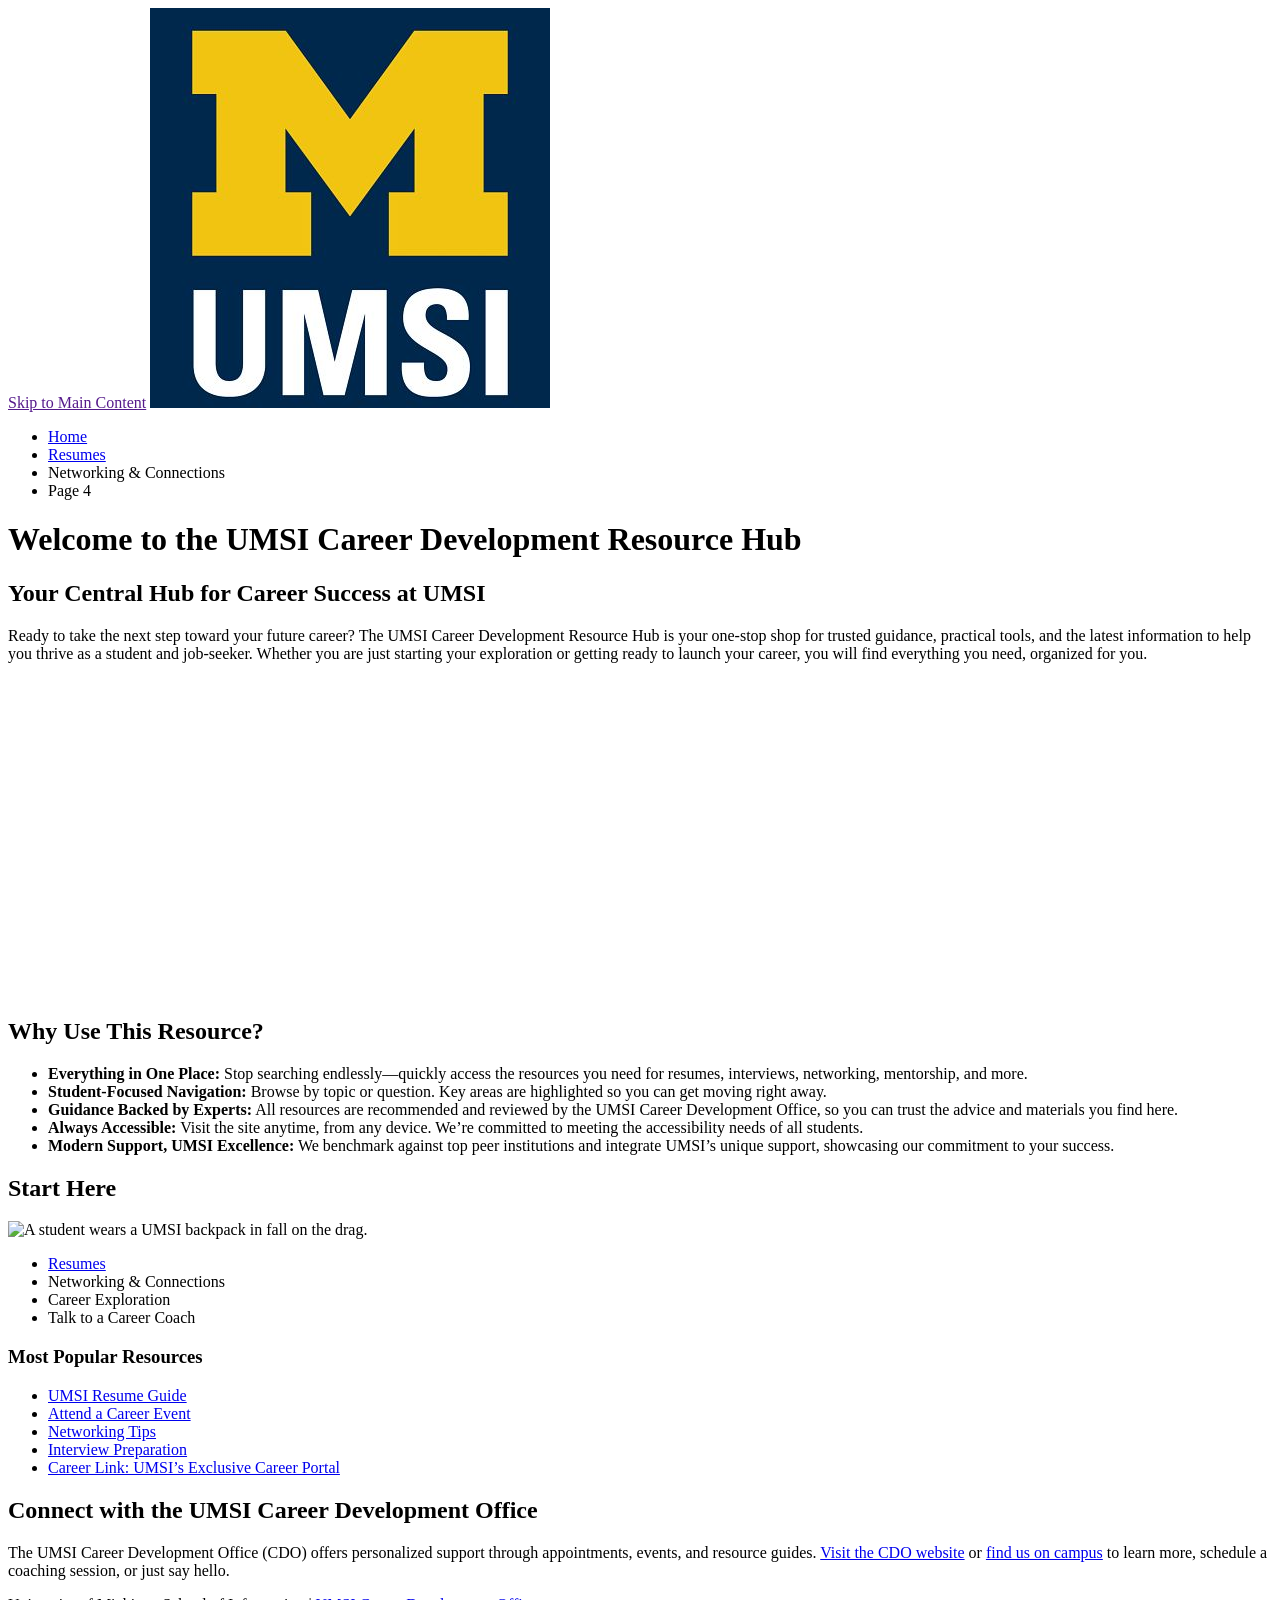
==== index.html @ 1b3669f7 "Starter files." ====
<!DOCTYPE html>
<html lang="en">
<head>
    <meta charset="UTF-8">
    <meta name="viewport" content="width=device-width, initial-scale=1.0">
    <title>MSI Career Development Resource Hub</title>
</head>
<body>

    <header>
  <a href = "">Skip to Main Content</a>
        <img src="images/UMSI_signature_vertical_informal_solidblue.jpg" alt="UMSI Logo">
        <nav>
            <ul>
                <li><a href = "index.html">Home</a></li>
                <li><a href = "resume.html">Resumes</a></li>
                <li><a>Networking & Connections</a></li>
                <li><a>Page 4</a></li>
            </ul>
        </nav>
    <h1>Welcome to the UMSI Career Development Resource Hub</h1>

    </header>
    <main>
    <section>
      <h2>Your Central Hub for Career Success at UMSI</h2>
      <p>
        Ready to take the next step toward your future career? The UMSI Career Development Resource Hub is your one-stop shop for trusted guidance, practical tools, and the latest information to help you thrive as a student and job-seeker. Whether you are just starting your exploration or getting ready to launch your career, you will find everything you need, organized for you.
      </p>
      <iframe width="560" height="315" src="https://www.youtube.com/embed/GSjGeDYJ5Nk?si=qhxJPRTIT___x8hG" title="YouTube video player" frameborder="0" allow="accelerometer; autoplay; clipboard-write; encrypted-media; gyroscope; picture-in-picture; web-share" referrerpolicy="strict-origin-when-cross-origin" allowfullscreen></iframe>
    </section>

    <section>
      <h2>Why Use This Resource?</h2>


      <ul>
        <li><strong>Everything in One Place:</strong> Stop searching endlessly—quickly access the resources you need for resumes, interviews, networking, mentorship, and more.</li>
        <li><strong>Student-Focused Navigation:</strong> Browse by topic or question. Key areas are highlighted so you can get moving right away.</li>
        <li><strong>Guidance Backed by Experts:</strong> All resources are recommended and reviewed by the UMSI Career Development Office, so you can trust the advice and materials you find here.</li>
        <li><strong>Always Accessible:</strong> Visit the site anytime, from any device. We’re committed to meeting the accessibility needs of all students.</li>
        <li><strong>Modern Support, UMSI Excellence:</strong> We benchmark against top peer institutions and integrate UMSI’s unique support, showcasing our commitment to your success.</li>
      </ul>
    </section>
        <section>
      <h2>Start Here</h2>
      <div>
        <img src="images/UMSI_CampusFall_UMSIBackpack_02.jpg" alt="A student wears a UMSI backpack in fall on the drag.">
        <ul>
            <li><a href="resume.html">Resumes</a></li>
            <li><a>Networking & Connections</a></li>
            <li><a>Career Exploration</a></li>
            <li><a>Talk to a Career Coach</a></li>
        </ul>
       

      </div>
      <div>
        <h3>Most Popular Resources</h3>
        <ul>
          <li><a href="https://docs.google.com/document/d/1_1GfDJyVGIgE82MZjVhuWT_aB_2Hcj1NN62FUCXoR_o/edit?tab=t.0" target="_blank">UMSI Resume Guide</a></li>
          <li><a href="https://umich.instructure.com/courses/137916/pages/attend-an-event" target="_blank">Attend a Career Event</a></li>
          <li><a href="https://docs.google.com/document/d/18HMt79BU8ovGf9z7_P7No5tuwUS6qHNW5u0sgrepLtE/edit?tab=t.0" target="_blank">Networking Tips</a></li>
          <li><a href="https://docs.google.com/presentation/d/15n-XqsFEntdbkZz89K-ohf7Or1NnCt5CQNDG-6fh2a0/edit?usp=sharing"target="_blank">Interview Preparation</a></li>
          <li><a href="https://si-umich.12twenty.com/Login" target="_blank">Career Link: UMSI’s Exclusive Career Portal</a></li>
        </ul>
      </div>
    </section>
    <section>
      <h2>Connect with the UMSI Career Development Office</h2>
      <p>
        The UMSI Career Development Office (CDO) offers personalized support through appointments, events, and resource guides. <a href="https://umich.instructure.com/courses/137916" target="_blank">Visit the CDO website</a> or <a href="https://www.si.umich.edu/about-umsi/getting-umsi" target="_blank">find us on campus</a> to learn more, schedule a coaching session, or just say hello.
      </p>
    </section>
       
        <!-- Content taken & modified from UMGPT with the prompt, "Write me a webpage of intro content to help meet the following requirements - this is for the home page": and then pasted in the client objectives & project requirements"
        UMGPT. (2025). UMGPT ( GPT-4.1 August 25th version) [Large language model]. -->
    </main>
    <footer>
        <p>University of Michigan School of Information | <a href="https://umich.instructure.com/courses/137916">UMSI Career Development Office </a></p>
        </footer>
</body>
</html>
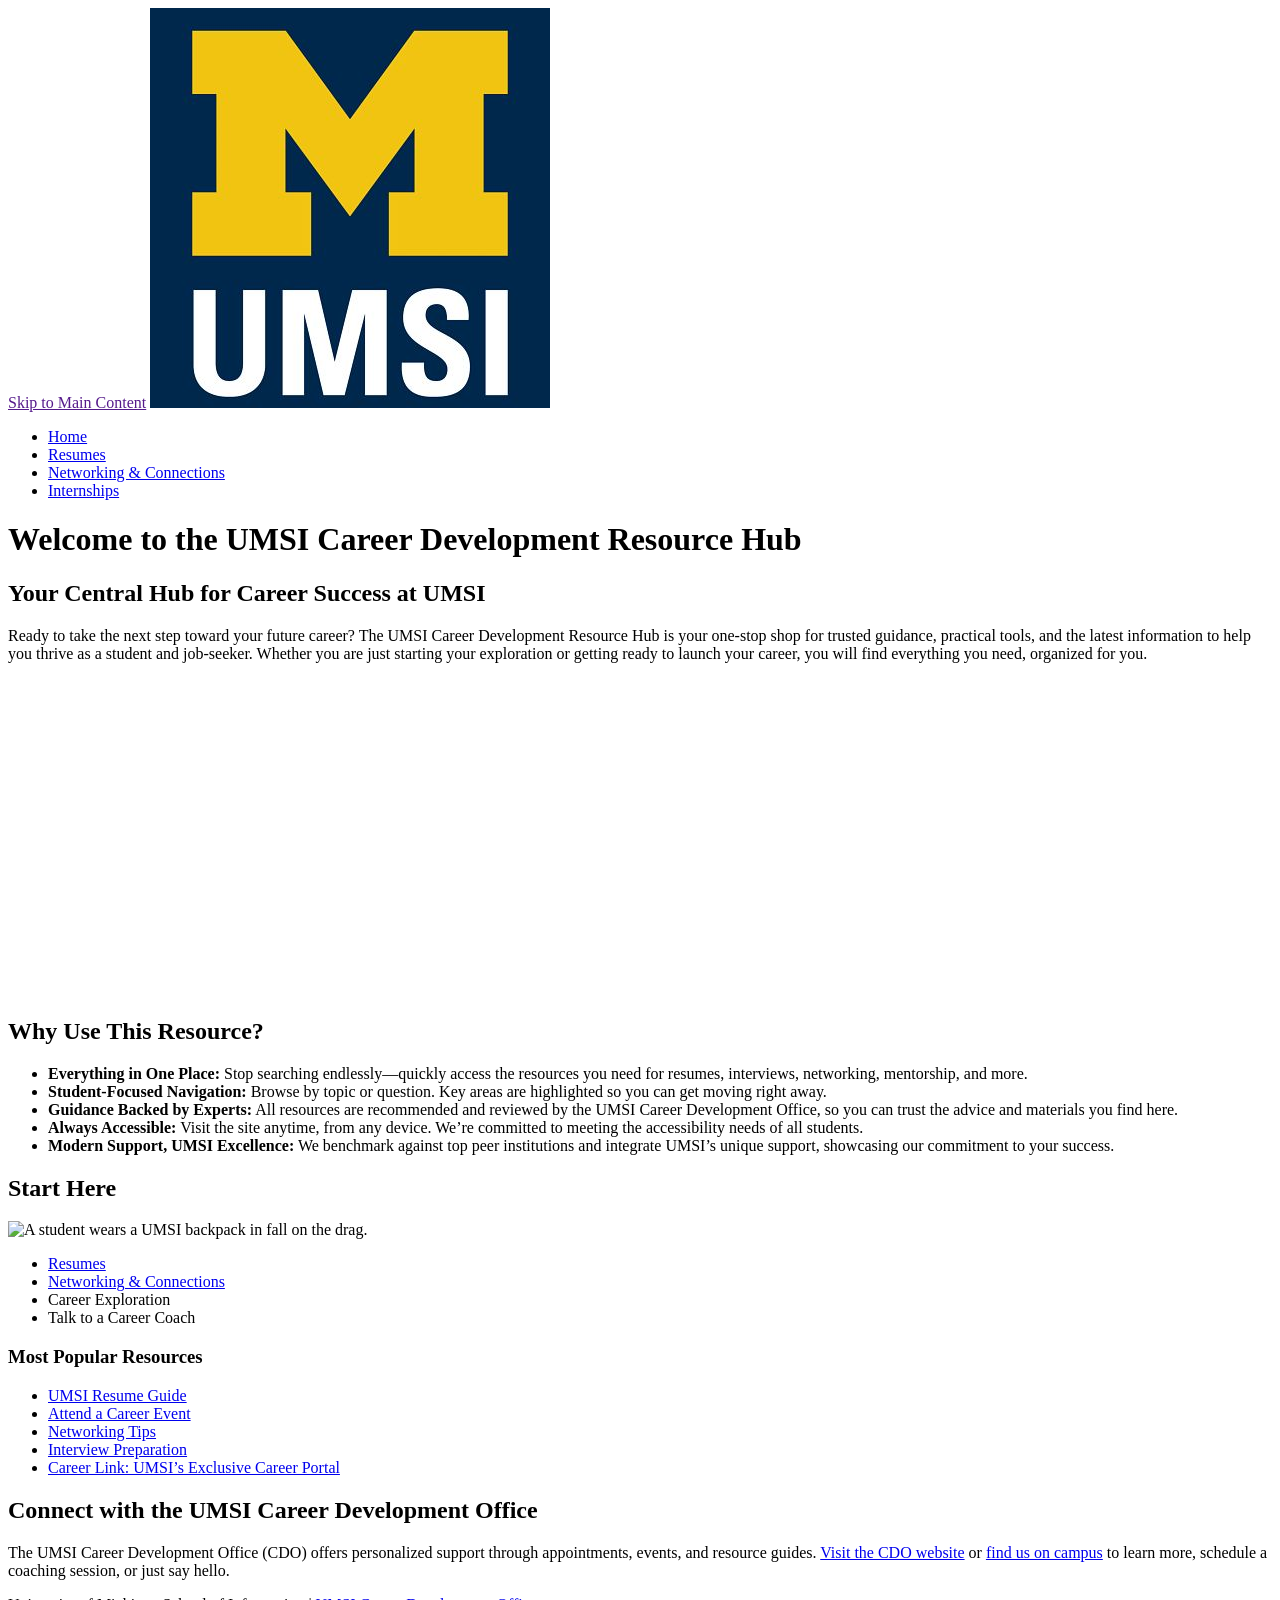
==== commit 003f10a0: "Discussion 2 changes." ====
--- a/index.html
+++ b/index.html
@@ -14,8 +14,8 @@
             <ul>
                 <li><a href = "index.html">Home</a></li>
                 <li><a href = "resume.html">Resumes</a></li>
-                <li><a>Networking & Connections</a></li>
-                <li><a>Page 4</a></li>
+                <li><a href = "networking-connections.html">Networking & Connections</a></li>
+                <li><a href = "internships.html">Internships</a></li>
             </ul>
         </nav>
     <h1>Welcome to the UMSI Career Development Resource Hub</h1>
@@ -48,7 +48,7 @@
         <img src="images/UMSI_CampusFall_UMSIBackpack_02.jpg" alt="A student wears a UMSI backpack in fall on the drag.">
         <ul>
             <li><a href="resume.html">Resumes</a></li>
-            <li><a>Networking & Connections</a></li>
+            <li><a href="networking-connections.html">Networking & Connections</a></li>
             <li><a>Career Exploration</a></li>
             <li><a>Talk to a Career Coach</a></li>
         </ul>
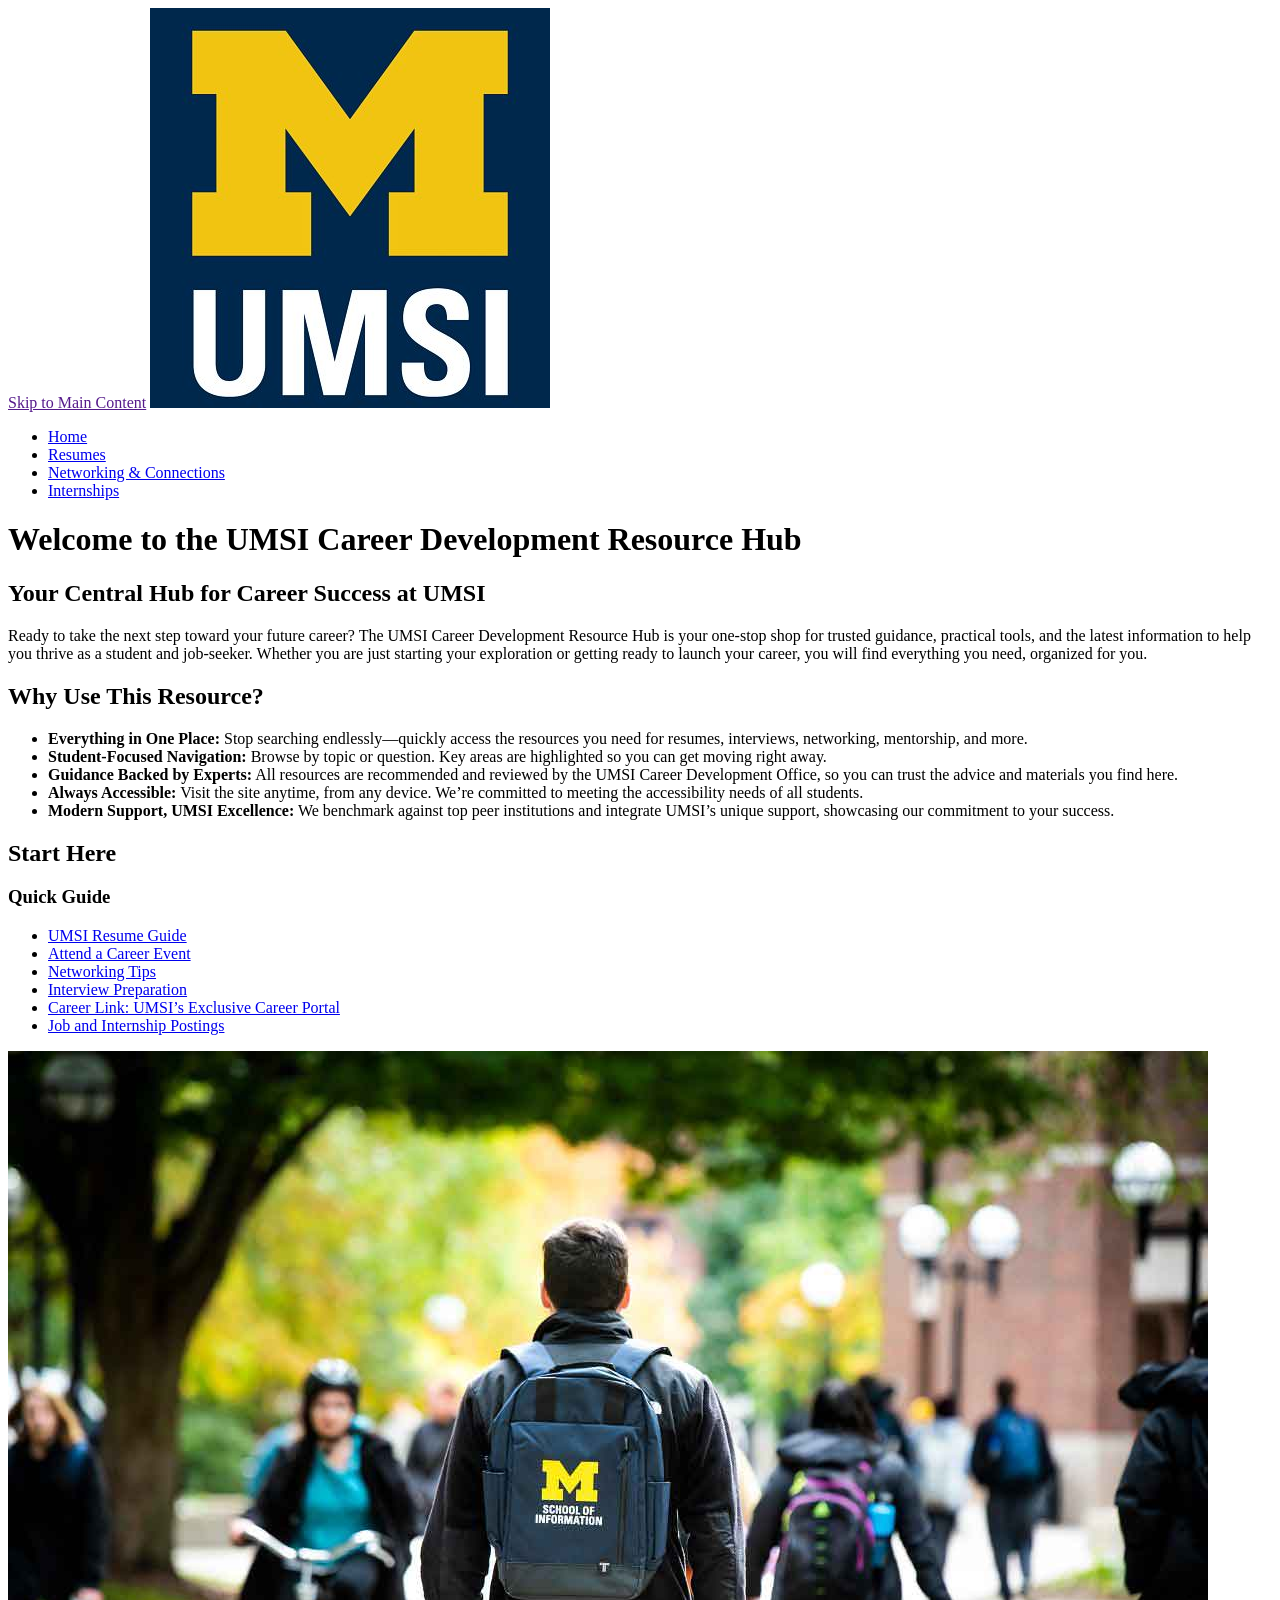
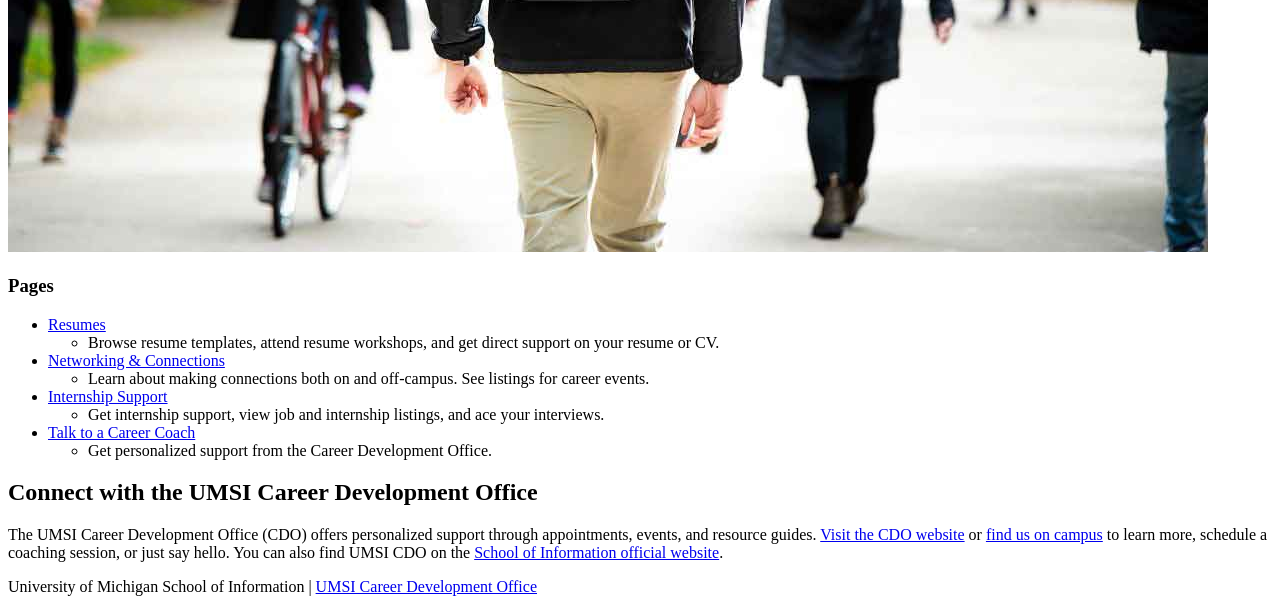
==== commit 34b02aab: "Add files via upload" ====
--- a/index.html
+++ b/index.html
@@ -8,7 +8,7 @@
 <body>
 
     <header>
-  <a href = "">Skip to Main Content</a>
+    <a href = "">Skip to Main Content</a>
         <img src="images/UMSI_signature_vertical_informal_solidblue.jpg" alt="UMSI Logo">
         <nav>
             <ul>
@@ -18,66 +18,91 @@
                 <li><a href = "internships.html">Internships</a></li>
             </ul>
         </nav>
-    <h1>Welcome to the UMSI Career Development Resource Hub</h1>
+      <h1>Welcome to the UMSI Career Development Resource Hub</h1>
+    </header>
+    
+    <main>
+      <section>
+        <h2>Your Central Hub for Career Success at UMSI</h2>
+        <p>
+          Ready to take the next step toward your future career? The UMSI Career Development Resource Hub is your one-stop shop for trusted guidance, practical tools, and the latest information to help you thrive as a student and job-seeker. Whether you are just starting your exploration or getting ready to launch your career, you will find everything you need, organized for you.
+        </p>
+      </section>
 
-    </header>
-    <main>
-    <section>
-      <h2>Your Central Hub for Career Success at UMSI</h2>
-      <p>
-        Ready to take the next step toward your future career? The UMSI Career Development Resource Hub is your one-stop shop for trusted guidance, practical tools, and the latest information to help you thrive as a student and job-seeker. Whether you are just starting your exploration or getting ready to launch your career, you will find everything you need, organized for you.
-      </p>
-      <iframe width="560" height="315" src="https://www.youtube.com/embed/GSjGeDYJ5Nk?si=qhxJPRTIT___x8hG" title="YouTube video player" frameborder="0" allow="accelerometer; autoplay; clipboard-write; encrypted-media; gyroscope; picture-in-picture; web-share" referrerpolicy="strict-origin-when-cross-origin" allowfullscreen></iframe>
+      <section>
+        <h2>Why Use This Resource?</h2>
+
+        <ul>
+          <li><strong>Everything in One Place:</strong> Stop searching endlessly—quickly access the resources you need for resumes, interviews, networking, mentorship, and more.</li>
+          <li><strong>Student-Focused Navigation:</strong> Browse by topic or question. Key areas are highlighted so you can get moving right away.</li>
+          <li><strong>Guidance Backed by Experts:</strong> All resources are recommended and reviewed by the UMSI Career Development Office, so you can trust the advice and materials you find here.</li>
+          <li><strong>Always Accessible:</strong> Visit the site anytime, from any device. We’re committed to meeting the accessibility needs of all students.</li>
+          <li><strong>Modern Support, UMSI Excellence:</strong> We benchmark against top peer institutions and integrate UMSI’s unique support, showcasing our commitment to your success.</li>
+        </ul>
+      </section>
+    
+      <section>
+        <h2>Start Here</h2>
+
+        <div>
+          <h3>Quick Guide</h3>
+          <ul>
+            <li><a href="https://docs.google.com/document/d/1_1GfDJyVGIgE82MZjVhuWT_aB_2Hcj1NN62FUCXoR_o/edit?tab=t.0" target="_blank">UMSI Resume Guide</a></li>
+            <li><a href="https://umich.instructure.com/courses/137916/pages/attend-an-event" target="_blank">Attend a Career Event</a></li>
+            <li><a href="https://docs.google.com/document/d/18HMt79BU8ovGf9z7_P7No5tuwUS6qHNW5u0sgrepLtE/edit?tab=t.0" target="_blank">Networking Tips</a></li>
+            <li><a href="https://docs.google.com/presentation/d/15n-XqsFEntdbkZz89K-ohf7Or1NnCt5CQNDG-6fh2a0/edit?usp=sharing" target="_blank">Interview Preparation</a></li>
+            <li><a href="https://si-umich.12twenty.com/Login" target="_blank">Career Link: UMSI’s Exclusive Career Portal</a></li>
+            <li><a href="https://umich.instructure.com/courses/137916/pages/searching-for-job-and-slash-or-internship-postings" target="_blank">Job and Internship Postings</a></li>
+          </ul>
+        </div>
+
+      <div>
+        <img src="images/UMSI_CampusFall_UMSIBackpack_02.jpg" alt="A student wears a UMSI backpack in fall on the diag.">
+        
+        <h3>Pages</h3>
+        <ul>
+            <li><a href="resume.html">Resumes</a>
+              <ul>
+                <li>Browse resume templates, attend resume workshops, and get direct support on your resume or CV.</li>
+              </ul>
+            </li> 
+        
+            <li><a href="networking-connections.html">Networking & Connections</a>
+              <ul>
+                <li>Learn about making connections both on and off-campus. See listings for career events.</li>
+              </ul>
+            </li>
+              
+            <li><a href="internships.html">Internship Support</a>
+              <ul>
+                <li>Get internship support, view job and internship listings, and ace your interviews.</li>
+              </ul>
+            </li>
+
+            <li><a href="https://umich.instructure.com/courses/137916/pages/talk-to-a-career-coach" target="_blank">Talk to a Career Coach</a>
+              <ul>
+                <li>Get personalized support from the Career Development Office.</li>
+              </ul>
+            </li>
+
+        </ul>
+      </div>
     </section>
 
     <section>
-      <h2>Why Use This Resource?</h2>
-
-
-      <ul>
-        <li><strong>Everything in One Place:</strong> Stop searching endlessly—quickly access the resources you need for resumes, interviews, networking, mentorship, and more.</li>
-        <li><strong>Student-Focused Navigation:</strong> Browse by topic or question. Key areas are highlighted so you can get moving right away.</li>
-        <li><strong>Guidance Backed by Experts:</strong> All resources are recommended and reviewed by the UMSI Career Development Office, so you can trust the advice and materials you find here.</li>
-        <li><strong>Always Accessible:</strong> Visit the site anytime, from any device. We’re committed to meeting the accessibility needs of all students.</li>
-        <li><strong>Modern Support, UMSI Excellence:</strong> We benchmark against top peer institutions and integrate UMSI’s unique support, showcasing our commitment to your success.</li>
-      </ul>
-    </section>
-        <section>
-      <h2>Start Here</h2>
-      <div>
-        <img src="images/UMSI_CampusFall_UMSIBackpack_02.jpg" alt="A student wears a UMSI backpack in fall on the drag.">
-        <ul>
-            <li><a href="resume.html">Resumes</a></li>
-            <li><a href="networking-connections.html">Networking & Connections</a></li>
-            <li><a>Career Exploration</a></li>
-            <li><a>Talk to a Career Coach</a></li>
-        </ul>
-       
-
-      </div>
-      <div>
-        <h3>Most Popular Resources</h3>
-        <ul>
-          <li><a href="https://docs.google.com/document/d/1_1GfDJyVGIgE82MZjVhuWT_aB_2Hcj1NN62FUCXoR_o/edit?tab=t.0" target="_blank">UMSI Resume Guide</a></li>
-          <li><a href="https://umich.instructure.com/courses/137916/pages/attend-an-event" target="_blank">Attend a Career Event</a></li>
-          <li><a href="https://docs.google.com/document/d/18HMt79BU8ovGf9z7_P7No5tuwUS6qHNW5u0sgrepLtE/edit?tab=t.0" target="_blank">Networking Tips</a></li>
-          <li><a href="https://docs.google.com/presentation/d/15n-XqsFEntdbkZz89K-ohf7Or1NnCt5CQNDG-6fh2a0/edit?usp=sharing"target="_blank">Interview Preparation</a></li>
-          <li><a href="https://si-umich.12twenty.com/Login" target="_blank">Career Link: UMSI’s Exclusive Career Portal</a></li>
-        </ul>
-      </div>
-    </section>
-    <section>
       <h2>Connect with the UMSI Career Development Office</h2>
-      <p>
-        The UMSI Career Development Office (CDO) offers personalized support through appointments, events, and resource guides. <a href="https://umich.instructure.com/courses/137916" target="_blank">Visit the CDO website</a> or <a href="https://www.si.umich.edu/about-umsi/getting-umsi" target="_blank">find us on campus</a> to learn more, schedule a coaching session, or just say hello.
-      </p>
+        <p>
+          The UMSI Career Development Office (CDO) offers personalized support through appointments, events, and resource guides. <a href="https://umich.instructure.com/courses/137916" target="_blank">Visit the CDO website</a> or <a href="https://www.si.umich.edu/about-umsi/getting-umsi" target="_blank">find us on campus</a> to learn more, schedule a coaching session, or just say hello.
+          You can also find UMSI CDO on the <a href="https://www.si.umich.edu/student-experience/career-development" target="_blank">School of Information official website</a>.
+        </p>
     </section>
        
-        <!-- Content taken & modified from UMGPT with the prompt, "Write me a webpage of intro content to help meet the following requirements - this is for the home page": and then pasted in the client objectives & project requirements"
-        UMGPT. (2025). UMGPT ( GPT-4.1 August 25th version) [Large language model]. -->
+    <!-- Content taken & modified from UMGPT with the prompt, "Write me a webpage of intro content to help meet the following requirements - this is for the home page": and then pasted in the client objectives & project requirements"
+    UMGPT. (2025). UMGPT ( GPT-4.1 August 25th version) [Large language model]. -->
     </main>
+
     <footer>
-        <p>University of Michigan School of Information | <a href="https://umich.instructure.com/courses/137916">UMSI Career Development Office </a></p>
-        </footer>
+        <p>University of Michigan School of Information | <a href="https://umich.instructure.com/courses/137916" target="_blank">UMSI Career Development Office </a></p>
+    </footer>
 </body>
 </html>
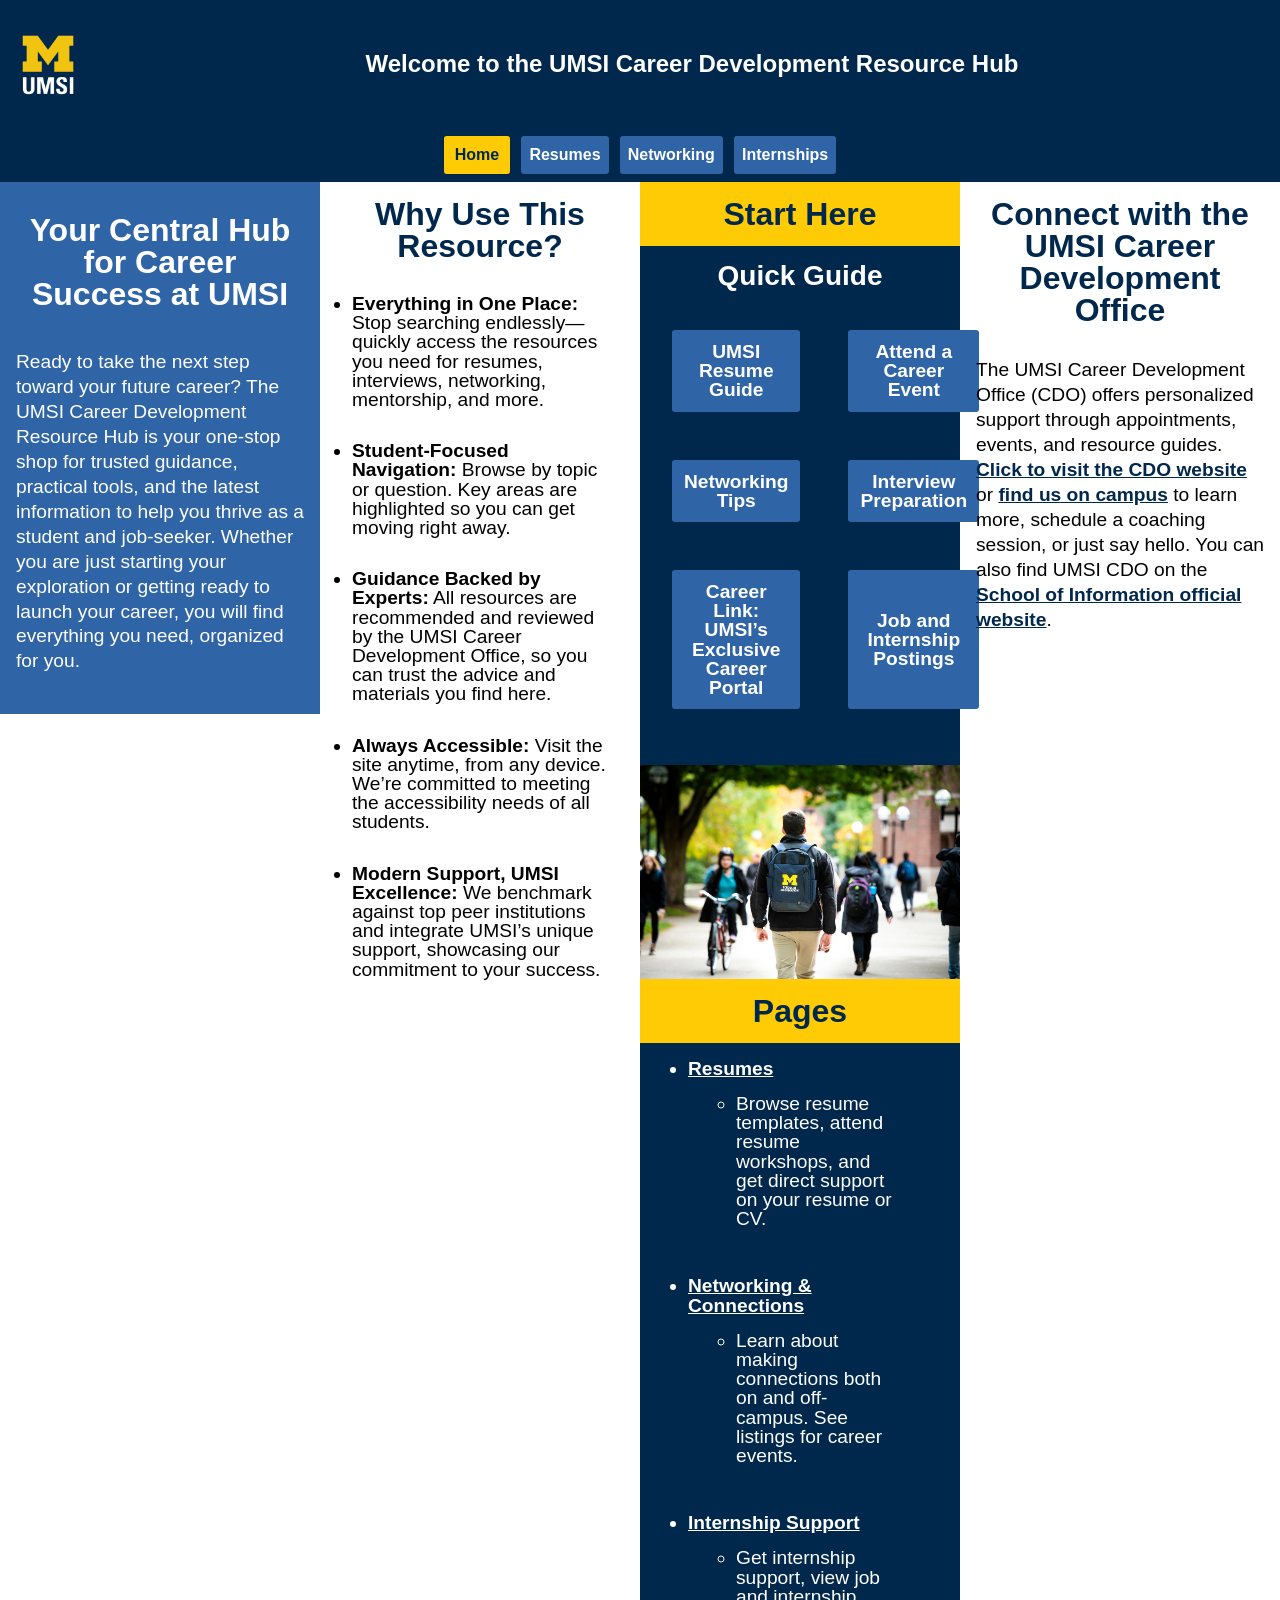
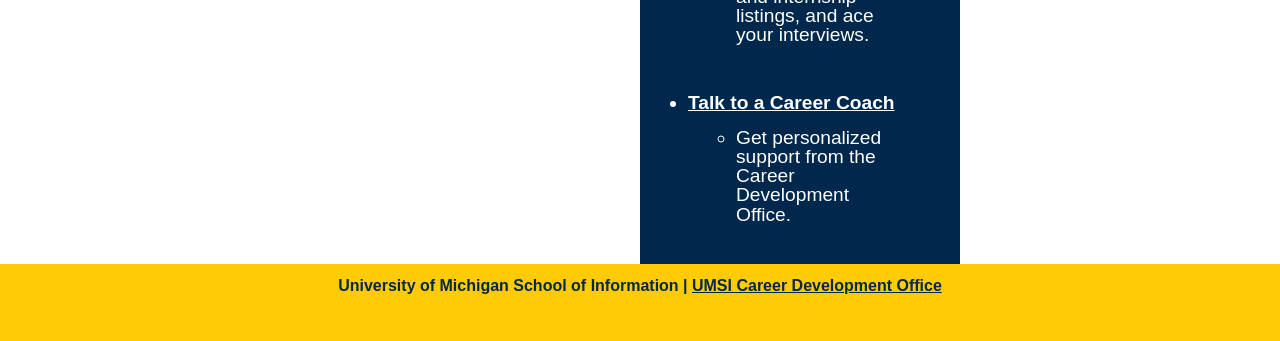
==== commit 1a434aa6: "Add files via upload" ====
--- a/index.html
+++ b/index.html
@@ -4,33 +4,44 @@
     <meta charset="UTF-8">
     <meta name="viewport" content="width=device-width, initial-scale=1.0">
     <title>MSI Career Development Resource Hub</title>
+
+    <link rel="stylesheet" href="css/html5reset.css" />
+    <link rel="stylesheet" href="css/style.css" />
+
 </head>
 <body>
+    <div class="welcome">
+      <img src="images/UMSI_signature_vertical_informal_solidblue.jpg" alt="UMSI Logo">
+      <h1>Welcome to the UMSI Career Development Resource Hub</h1>
+    </div>
 
     <header>
-    <a href = "">Skip to Main Content</a>
-        <img src="images/UMSI_signature_vertical_informal_solidblue.jpg" alt="UMSI Logo">
+      
+      <a href="" class="skip">Skip to Main Content</a>
         <nav>
             <ul>
-                <li><a href = "index.html">Home</a></li>
-                <li><a href = "resume.html">Resumes</a></li>
-                <li><a href = "networking-connections.html">Networking & Connections</a></li>
-                <li><a href = "internships.html">Internships</a></li>
+                <li><a class="active" href="index.html">Home</a></li>
+                <li><a href="resume.html">Resumes</a></li>
+                <li><a href="networking-connections.html">Networking</a></li>
+                <li><a href="internships.html">Internships</a></li>
             </ul>
         </nav>
-      <h1>Welcome to the UMSI Career Development Resource Hub</h1>
     </header>
     
     <main>
       <section>
-        <h2>Your Central Hub for Career Success at UMSI</h2>
-        <p>
-          Ready to take the next step toward your future career? The UMSI Career Development Resource Hub is your one-stop shop for trusted guidance, practical tools, and the latest information to help you thrive as a student and job-seeker. Whether you are just starting your exploration or getting ready to launch your career, you will find everything you need, organized for you.
-        </p>
+        <div class="description">
+          <h2 class="description">Your Central Hub for Career Success at UMSI</h2>
+          <p>
+            Ready to take the next step toward your future career? The UMSI Career Development Resource Hub is your one-stop shop for trusted guidance, practical tools, and the latest information to help you thrive as a student and job-seeker. Whether you are just starting your exploration or getting ready to launch your career, you will find everything you need, organized for you.
+          </p>
+        </div>
       </section>
 
       <section>
-        <h2>Why Use This Resource?</h2>
+        <div class="spaced">
+          <h2>Why Use This Resource?</h2>
+        </div>
 
         <ul>
           <li><strong>Everything in One Place:</strong> Stop searching endlessly—quickly access the resources you need for resumes, interviews, networking, mentorship, and more.</li>
@@ -42,30 +53,38 @@
       </section>
     
       <section>
-        <h2>Start Here</h2>
-
-        <div>
-          <h3>Quick Guide</h3>
-          <ul>
-            <li><a href="https://docs.google.com/document/d/1_1GfDJyVGIgE82MZjVhuWT_aB_2Hcj1NN62FUCXoR_o/edit?tab=t.0" target="_blank">UMSI Resume Guide</a></li>
-            <li><a href="https://umich.instructure.com/courses/137916/pages/attend-an-event" target="_blank">Attend a Career Event</a></li>
-            <li><a href="https://docs.google.com/document/d/18HMt79BU8ovGf9z7_P7No5tuwUS6qHNW5u0sgrepLtE/edit?tab=t.0" target="_blank">Networking Tips</a></li>
-            <li><a href="https://docs.google.com/presentation/d/15n-XqsFEntdbkZz89K-ohf7Or1NnCt5CQNDG-6fh2a0/edit?usp=sharing" target="_blank">Interview Preparation</a></li>
-            <li><a href="https://si-umich.12twenty.com/Login" target="_blank">Career Link: UMSI’s Exclusive Career Portal</a></li>
-            <li><a href="https://umich.instructure.com/courses/137916/pages/searching-for-job-and-slash-or-internship-postings" target="_blank">Job and Internship Postings</a></li>
-          </ul>
+        <div class="highlight">
+          <h2>Start Here</h2>
         </div>
 
-      <div>
-        <img src="images/UMSI_CampusFall_UMSIBackpack_02.jpg" alt="A student wears a UMSI backpack in fall on the diag.">
-        
-        <h3>Pages</h3>
+        <div class="quickguide">
+            <h2 class="quickguide">Quick Guide</h2>
+            <ul>
+              <li><a href="https://docs.google.com/document/d/1_1GfDJyVGIgE82MZjVhuWT_aB_2Hcj1NN62FUCXoR_o/edit?tab=t.0" target="_blank">UMSI Resume Guide</a></li>
+              <li><a href="https://umich.instructure.com/courses/137916/pages/attend-an-event" target="_blank">Attend a Career Event</a></li>
+              <li><a href="https://docs.google.com/document/d/18HMt79BU8ovGf9z7_P7No5tuwUS6qHNW5u0sgrepLtE/edit?tab=t.0" target="_blank">Networking Tips</a></li>
+              <li><a href="https://docs.google.com/presentation/d/15n-XqsFEntdbkZz89K-ohf7Or1NnCt5CQNDG-6fh2a0/edit?usp=sharing" target="_blank">Interview Preparation</a></li>
+              <li><a href="https://si-umich.12twenty.com/Login" target="_blank">Career Link: UMSI’s Exclusive Career Portal</a></li>
+              <li><a href="https://umich.instructure.com/courses/137916/pages/searching-for-job-and-slash-or-internship-postings" target="_blank">Job and Internship Postings</a></li>
+            </ul>
+        </div>
+
+      <div class="pages">
+
+        <div class="fullwidth">
+          <img class="pageimage" src="images/UMSI_CampusFall_UMSIBackpack_02.jpg" alt="A student wears a UMSI backpack in fall on the diag.">
+        </div>
+
+        <div class="highlight">
+          <h2>Pages</h2>
+        </div>
+
         <ul>
             <li><a href="resume.html">Resumes</a>
               <ul>
                 <li>Browse resume templates, attend resume workshops, and get direct support on your resume or CV.</li>
               </ul>
-            </li> 
+            </li>
         
             <li><a href="networking-connections.html">Networking & Connections</a>
               <ul>
@@ -90,19 +109,25 @@
     </section>
 
     <section>
-      <h2>Connect with the UMSI Career Development Office</h2>
-        <p>
-          The UMSI Career Development Office (CDO) offers personalized support through appointments, events, and resource guides. <a href="https://umich.instructure.com/courses/137916" target="_blank">Visit the CDO website</a> or <a href="https://www.si.umich.edu/about-umsi/getting-umsi" target="_blank">find us on campus</a> to learn more, schedule a coaching session, or just say hello.
-          You can also find UMSI CDO on the <a href="https://www.si.umich.edu/student-experience/career-development" target="_blank">School of Information official website</a>.
-        </p>
+      <div class="spaced">
+        <h2>Connect with the UMSI Career Development Office</h2>
+      </div>
+      
+      <p>
+        The UMSI Career Development Office (CDO) offers personalized support through appointments, events, and resource guides. <a href="https://umich.instructure.com/courses/137916" target="_blank">Click to visit the CDO website</a> or <a href="https://www.si.umich.edu/about-umsi/getting-umsi" target="_blank">find us on campus</a> to learn more, schedule a coaching session, or just say hello.
+        You can also find UMSI CDO on the <a href="https://www.si.umich.edu/student-experience/career-development" target="_blank">School of Information official website</a>.
+      </p>
     </section>
        
     <!-- Content taken & modified from UMGPT with the prompt, "Write me a webpage of intro content to help meet the following requirements - this is for the home page": and then pasted in the client objectives & project requirements"
     UMGPT. (2025). UMGPT ( GPT-4.1 August 25th version) [Large language model]. -->
+
     </main>
 
     <footer>
         <p>University of Michigan School of Information | <a href="https://umich.instructure.com/courses/137916" target="_blank">UMSI Career Development Office </a></p>
     </footer>
+
+    
 </body>
 </html>
--- a/css/style.css
+++ b/css/style.css
@@ -0,0 +1,432 @@
+/* Body-wide styling */
+body {
+    width: 100%;
+    font-family: Arial, Helvetica, sans-serif;
+    font-size: 1.2rem;
+    margin: 0;
+}
+
+
+/* Skip to main styling */
+.skip {
+    position: absolute;
+    top: -65px;
+    color: #ffffff;
+}
+
+.skip:focus-visible {
+    top: 25px;
+    color: #ffffff;
+}
+
+*:focus {
+    border: dashed 5px #FFCB05;
+}
+
+
+
+/* Header styling */
+header img {
+    display: block;
+    width: 4rem;
+    height: auto;
+    margin: 0;
+}
+
+header {
+    width: 100%;
+    background-color: #00274C;
+    color: #ffffff;
+
+    display: flex;
+    justify-content: center;
+    align-items: center;
+}
+
+
+/* Navbar styling */
+nav ul {
+    display: flex;
+    gap: 0.7rem;
+    padding: 0.5rem;
+    flex-wrap: wrap;
+}
+
+header nav a {
+    text-decoration: none;
+    font-size: 1rem;
+    font-weight: 600;
+    display: block;
+    text-align: center;
+    padding: 0.5rem;
+    color: #ffffff;
+}
+
+nav li {
+    margin: 0rem;
+    text-align: center;
+    background-color: #2F65A7;
+    border-radius: 3px;
+    align-content: center;
+}
+
+nav ul a:hover {
+    color: #000000;
+}
+
+/* Highlights active navbar links to signify which page is active */
+
+nav a.active {
+    background-color: #FFCB05;
+    color: #00274C;
+    font-weight: bold;
+    border: 3px solid #FFCB05;
+    border-radius: 3px;
+}
+
+/* Main styling */
+
+main {
+    width: 100%;
+    display: grid;
+    grid-template-columns: repeat(auto-fit, minmax(250px, 1fr));
+}
+
+/* Basic header styling */
+
+h1 {
+    color: #ffffff;
+    margin-bottom: 2rem;
+    overflow-wrap: break-word;
+    background-color: #00274C;
+    font-size: 1.5rem;
+    text-align: left;
+    padding-right: 0.5rem;
+}
+
+h1.highlight {
+    color: #ffffff;
+}
+
+h2 {
+    color: #00274C;
+    margin-bottom: 2rem;
+    overflow-wrap: break-word;
+    font-size: 2rem;
+    margin-left: 1rem;
+    margin-right: 1rem;
+    text-align: center;
+}
+
+h3 {
+    margin-left: 0.5rem;
+    margin-right: 0.5rem;
+    margin-bottom: 2rem;
+    padding-top: 1rem;
+    text-align: center;
+}
+
+h4 {
+    background-color: #2F65A7;
+    color: #ffffff;
+    padding: 1rem;
+    margin-bottom: 1rem;
+}
+
+
+/* Base paragraph styling */
+
+p {
+    line-height: 130%;
+    overflow-wrap: break-word;
+    margin-bottom: 2rem;
+    margin-left: 1rem;
+    margin-right: 1rem;
+}
+
+
+/* Welcome section styling */
+.welcome {
+    display: grid;
+    grid-template-columns: auto 1fr;
+    background-color: #00274C;
+    align-items: center;
+    padding: 1rem 0;
+    gap: 0.5rem;
+}
+
+.welcome h1 {
+    margin: 0;
+    padding: 0 1rem;
+    text-align: center;
+}
+
+
+/* Base image styling */
+
+div img {
+    max-width: 4rem;
+    margin: 1rem;
+}
+
+
+/* Base list styling */
+
+li {
+    margin-bottom: 2rem;
+    margin-left: 2rem;
+    margin-right: 2rem;
+}
+
+
+/* Description section styling */
+
+.description {
+    background-color: #2F65A7;
+    color: #ffffff;
+    padding-top: 1rem;
+    padding-bottom: 0.5rem;
+}
+
+
+/* Quick guide styling */
+
+h2.quickguide {
+    color: #ffffff;
+    padding-top: 1rem;
+    font-size: 1.75rem;
+}
+
+.quickguide {
+    background-color: #00274C;
+    color: white;
+    padding-bottom: 0.5rem;
+}
+
+.quickguide a {
+    color: #ffffff;
+    text-decoration: none;
+}
+
+.quickguide a:hover {
+    text-decoration: underline;
+    color:#FFCB05;
+}
+
+.quickguide a:hover {
+    color: #00274C;
+    transition: 0.3s;
+}
+
+.quickguide ul {
+    display: grid;
+    grid-template-columns: 1fr 1fr;
+    gap: 1rem;
+    list-style: none;
+    padding-left: 1rem;
+    padding-right: 1rem;
+    padding-bottom: 1rem;
+}
+
+.quickguide li {
+    background-color: #2F65A7;
+    padding: 0.75rem;
+    border-radius: 3px;
+    text-align: center;
+    align-content: center;
+    margin-left: 1rem;
+    margin-right: 1rem;
+}
+
+.quickguide li:hover {
+    background-color: #FFCB05;
+    color: #00274C;
+    transition: 0.3s;
+}
+
+
+/* Highlighted section styling */
+
+div.highlight {
+    background-color: #FFCB05;
+    padding: 1rem;
+}
+
+div.highlight h2 {
+    margin: 0;
+}
+
+div.highlight ul {
+    color: #ffffff;
+}
+
+
+/* Full-width image styling */
+
+.fullwidth{
+    grid-column: 1 / -1;
+}
+
+img.pageimage {
+    width: 100%;
+    height: auto;
+    display: block;
+    margin: 0;
+    max-width: 100%;
+}
+
+/* Page section styling */
+
+div.pages {
+    background-color: #00274C;
+    padding-bottom: 0.5rem;
+    color: #ffffff;
+}
+
+div.pages ul {
+    padding-left: 1rem;
+    padding-right: 1rem;
+}
+
+div.pages li {
+    padding-top: 1rem;
+    margin-right: 1rem;
+}
+
+div.pages a {
+    color: white;
+}
+
+div.pages a:hover {
+    color: #FFCB05;
+    transition: 0.3s;
+}
+
+
+/* Detailed paragraph styling */
+
+p a {
+    color: #00274C;
+    font-weight: 600;
+}
+
+p a:hover {
+    color: #2F65A7;
+    transition: 0.3s;
+}
+
+
+/* Detailed unordered list styling */
+
+ul a {
+    color: #00274C;
+    font-weight: 600;
+}
+
+ul a:hover {
+    color: #2F65A7;
+    transition: 0.3s;
+}
+
+/* Footer styling */
+
+footer {
+    display: block;
+    background-color: #FFCB05;
+    color: #00274C;
+    font-size: 1rem;
+    padding: 0.75rem;
+    text-align: center;
+    align-items: center;
+    justify-content: center;
+    font-weight: 600;
+}
+
+
+/* Helper styling that adds space for paragraphs */
+
+div.basicparagraph {
+    margin-top: 2rem;
+}
+
+
+/* List styling */
+
+div.list{
+   background-color: #00274C;
+   padding-top: 1rem;
+}
+
+.list {
+    background-color: #00274C;
+    color: white;
+    padding-bottom: 0.5rem;
+}
+
+.list a {
+    color: #ffffff;
+    text-decoration: none;
+}
+
+.list ul {
+    display: grid;
+    grid-template-columns: 1fr 1fr;
+    gap: 1rem;
+    list-style: none;
+    padding-left: 1rem;
+    padding-right: 1rem;
+    padding-bottom: 1rem;
+}
+
+.list li {
+    background-color: #2F65A7;
+    padding: 0.75rem;
+    border-radius: 3px;
+    text-align: center;
+    align-content: center;
+    margin-left: 1rem;
+    margin-right: 1rem;
+}
+
+.list li.wide {
+    grid-column: 1 / -1;
+    padding: 1.5;
+}
+
+
+/* Helper styling that adds space to divs */
+
+div.spaced {
+    margin-top: 1rem;
+}
+
+
+/* Prefers reduced motion styling */
+
+@media (prefers-reduced-motion: reduce) {
+    .quickguide a:hover {
+        color: #00274C;
+        transition: none;
+    }
+
+    .quickguide li:hover {
+        background-color: #FFCB05;
+        color: #00274C;
+        transition: none;
+    }
+
+    div.pages a:hover {
+        color: #FFCB05;
+        transition: none;
+    }
+
+    p a:hover {
+        color: #2F65A7;
+        transition: none;
+    }
+
+    ul a:hover {
+        color: #2F65A7;
+        transition: none;
+    }
+}
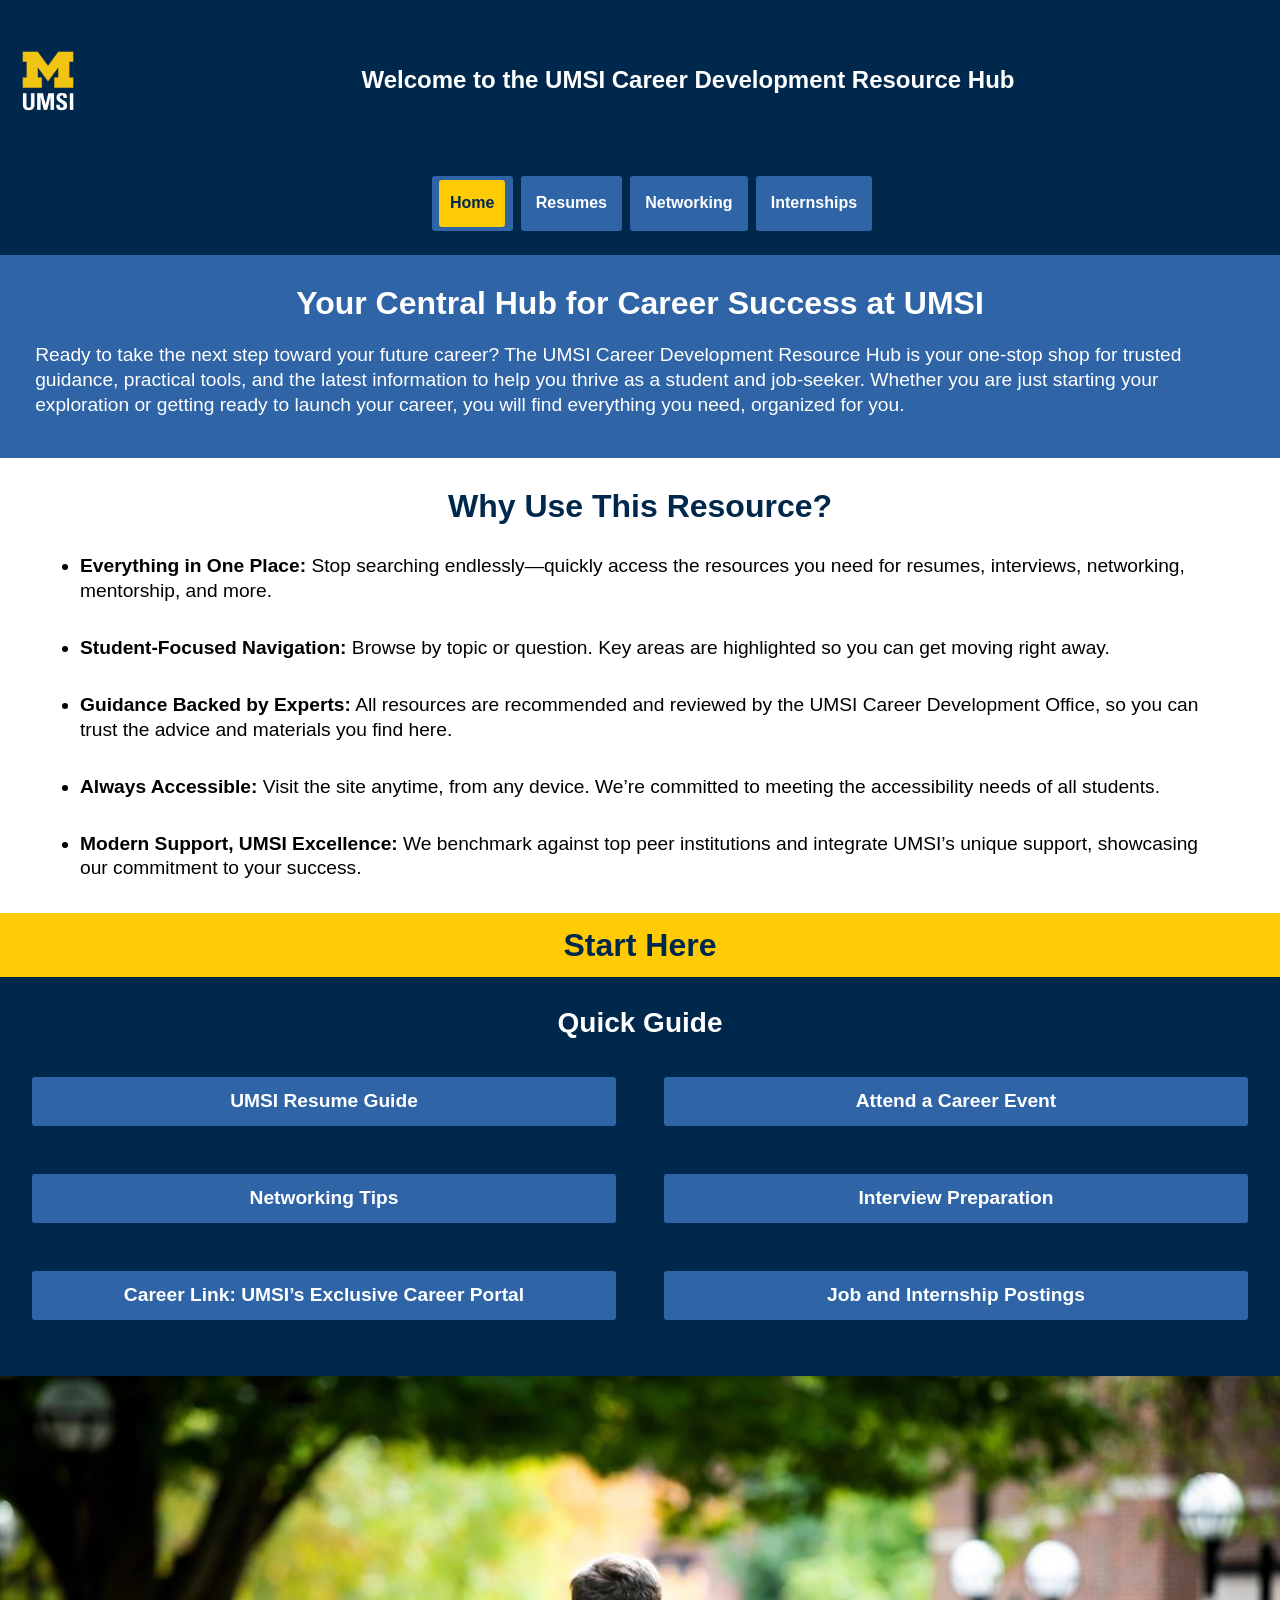
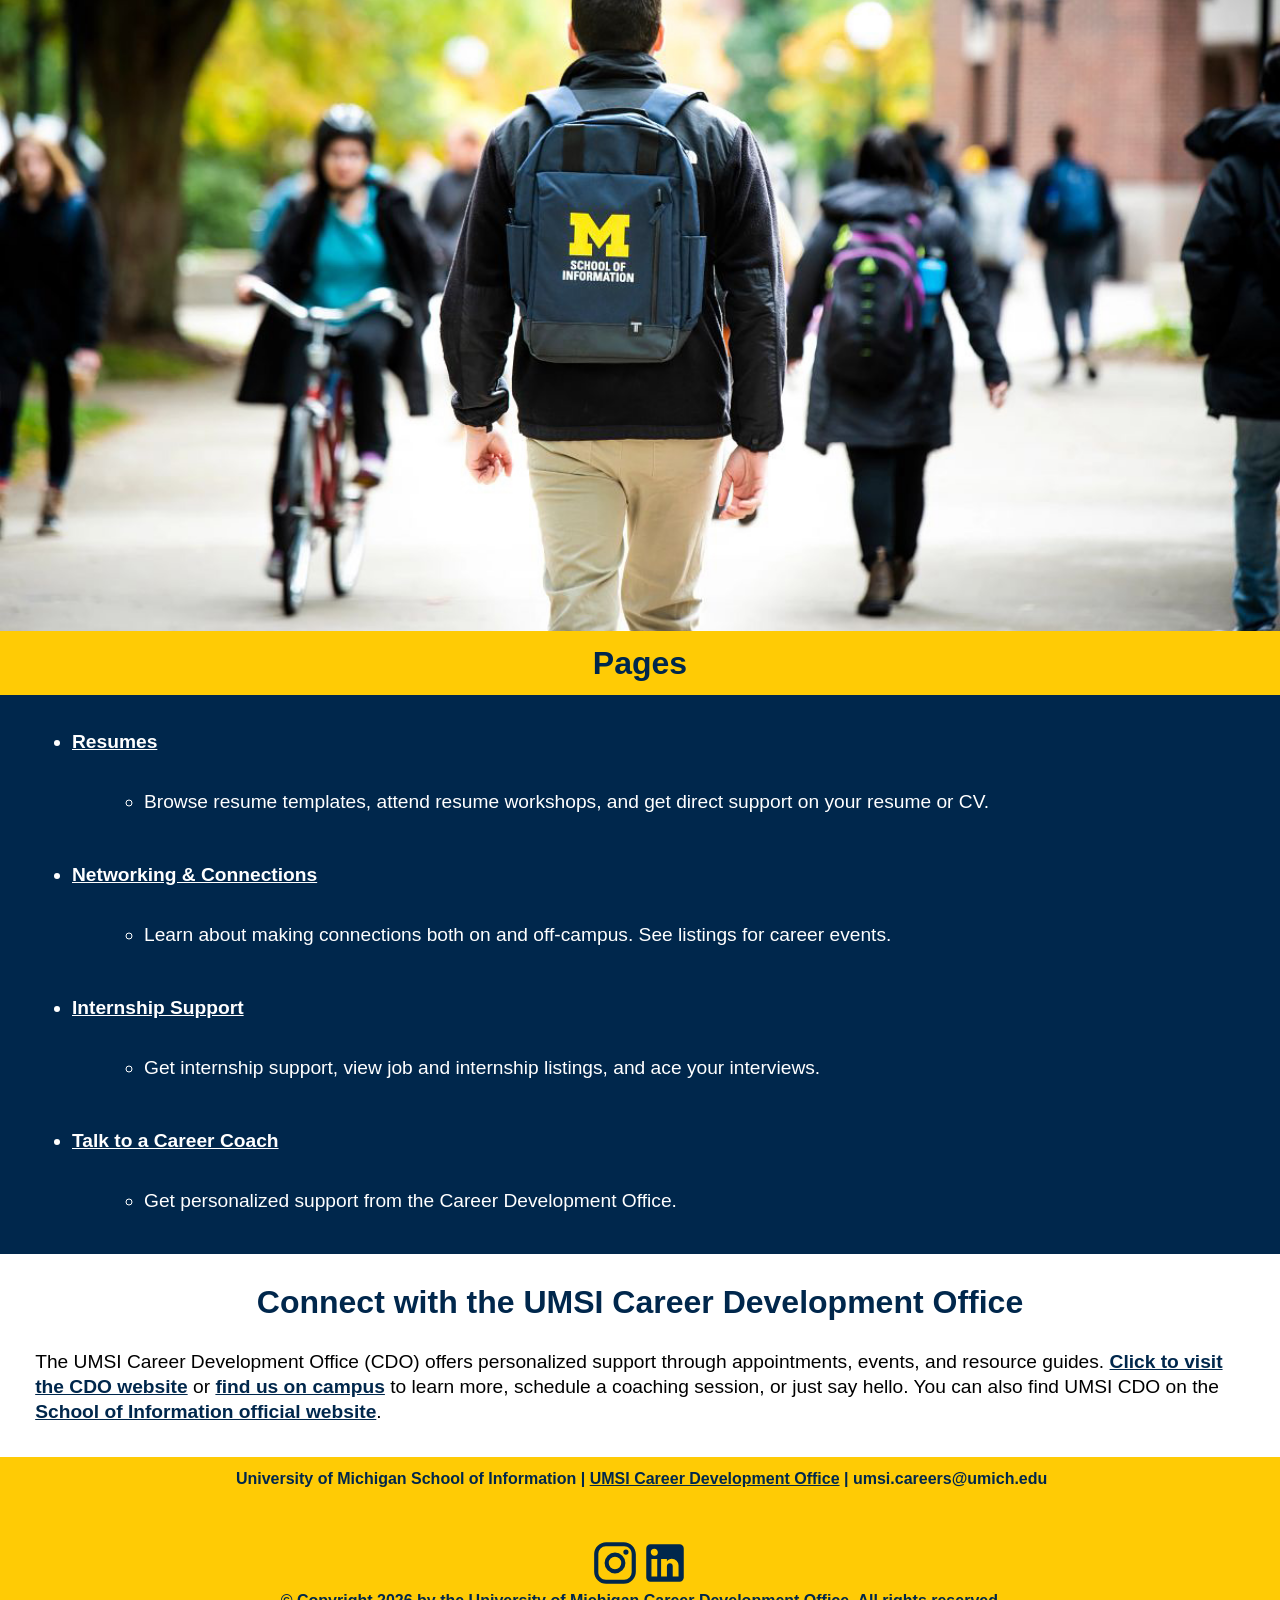
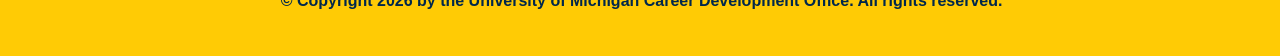
==== commit ae4f63e2: "Add files via upload" ====
--- a/index.html
+++ b/index.html
@@ -10,12 +10,15 @@
 
 </head>
 <body>
-    <div class="welcome">
-      <img src="images/UMSI_signature_vertical_informal_solidblue.jpg" alt="UMSI Logo">
-      <h1>Welcome to the UMSI Career Development Resource Hub</h1>
-    </div>
 
     <header>
+
+      <section>
+        <div class="welcome">
+          <img src="images/UMSI_signature_vertical_informal_solidblue.jpg" alt="UMSI Logo">
+          <h1>Welcome to the UMSI Career Development Resource Hub</h1>
+        </div>
+      </section>
       
       <a href="" class="skip">Skip to Main Content</a>
         <nav>
@@ -58,7 +61,7 @@
         </div>
 
         <div class="quickguide">
-            <h2 class="quickguide">Quick Guide</h2>
+            <h2 class="quickguide" id="qg">Quick Guide</h2>
             <ul>
               <li><a href="https://docs.google.com/document/d/1_1GfDJyVGIgE82MZjVhuWT_aB_2Hcj1NN62FUCXoR_o/edit?tab=t.0" target="_blank">UMSI Resume Guide</a></li>
               <li><a href="https://umich.instructure.com/courses/137916/pages/attend-an-event" target="_blank">Attend a Career Event</a></li>
@@ -125,9 +128,33 @@
     </main>
 
     <footer>
-        <p>University of Michigan School of Information | <a href="https://umich.instructure.com/courses/137916" target="_blank">UMSI Career Development Office </a></p>
+        <p>University of Michigan School of Information | <a href="https://umich.instructure.com/courses/137916" target="_blank">UMSI Career Development Office</a> | umsi.careers@umich.edu</p>
+        <br>
+        <a href="https://www.instagram.com/umschoolofinformation" target="_blank"><img class="footer-img" src="images/instagram.svg" alt="Instagram logo."></a><a href="https://www.linkedin.com/school/university-of-michigan---school-of-information/posts/?feedView=all" target="_blank"><img class="footer-img" src="images/linkedin.svg" alt="LinkedIn logo."></a>
+
+        <br>
+        <p>© Copyright <span id="year"></span> by the University of Michigan Career Development Office. All rights reserved.</p>
     </footer>
 
-    
+    <script>
+      document.getElementById("year").innerHTML = new Date().getFullYear();
+    </script>
+
+    <script>
+      const hour = new Date().getHours();
+        let message;
+
+        if (hour < 12) {
+          message = "Good morning! Please schedule a meeting with a CDO advisor by visiting:\nhttps://umich.instructure.com/courses/137916/pages/talk-to-a-career-coach";
+        } else if (hour < 18) {
+          message = "Good afternoon! Please schedule a meeting with a CDO advisor by visiting:\nhttps://umich.instructure.com/courses/137916/pages/talk-to-a-career-coach";
+        } else {
+          message = "Good evening! Please schedule a meeting with a CDO advisor by visiting:\nhttps://umich.instructure.com/courses/137916/pages/talk-to-a-career-coach";
+        }
+
+      alert(message);
+
+  </script>
+</script>
 </body>
 </html>
--- a/css/style.css
+++ b/css/style.css
@@ -38,13 +38,24 @@
     background-color: #00274C;
     color: #ffffff;
 
+    justify-content: center;
+    align-items: center;
+}
+
+.welcomeheader {
+    display: block;
+}
+
+
+/* Navbar styling */
+
+header nav {
     display: flex;
     justify-content: center;
     align-items: center;
-}
-
-
-/* Navbar styling */
+    padding-bottom: 0.5rem;
+}
+
 nav ul {
     display: flex;
     gap: 0.7rem;
@@ -113,8 +124,8 @@
     margin-bottom: 2rem;
     overflow-wrap: break-word;
     font-size: 2rem;
-    margin-left: 1rem;
-    margin-right: 1rem;
+    margin-left: 1.5rem;
+    margin-right: 1.5rem;
     text-align: center;
 }
 
@@ -140,8 +151,8 @@
     line-height: 130%;
     overflow-wrap: break-word;
     margin-bottom: 2rem;
-    margin-left: 1rem;
-    margin-right: 1rem;
+    margin-left: 2rem;
+    margin-right: 2rem;
 }
 
 
@@ -151,13 +162,13 @@
     grid-template-columns: auto 1fr;
     background-color: #00274C;
     align-items: center;
-    padding: 1rem 0;
+    padding: 2rem 0;
     gap: 0.5rem;
 }
 
 .welcome h1 {
     margin: 0;
-    padding: 0 1rem;
+    padding: 2 1rem;
     text-align: center;
 }
 
@@ -307,13 +318,14 @@
 
 p a {
     color: #00274C;
-    font-weight: 600;
+    font-weight: 600
 }
 
 p a:hover {
     color: #2F65A7;
     transition: 0.3s;
 }
+
 
 
 /* Detailed unordered list styling */
@@ -342,11 +354,20 @@
     font-weight: 600;
 }
 
+/* Unordered list base styling */
+ul {
+    padding-left: 1.5rem;
+    padding-right: 1.5rem;
+    line-height: 130%;
+}
+
 
 /* Helper styling that adds space for paragraphs */
 
 div.basicparagraph {
     margin-top: 2rem;
+    margin-left: 2rem;
+    margin-right: 2rem;
 }
 
 
@@ -393,6 +414,17 @@
     padding: 1.5;
 }
 
+/* Footers */
+
+.footer-img {
+        width: 50px;
+        height: auto;
+    }
+
+    .footer-img:hover {
+        opacity: 0.7;
+    }
+
 
 /* Helper styling that adds space to divs */
 
@@ -400,6 +432,46 @@
     margin-top: 1rem;
 }
 
+/* 404 Page */
+
+.error-page {
+    display: block;
+    background-color: #00274C;
+    padding-bottom: 10%;
+    padding-top: 10%;
+    text-align: center;
+}
+
+.error-page h1 {
+    font-size: 15rem;
+    justify-self: center;
+    color: #FFCB05;
+}
+
+.error-page p {
+    font-size: 3rem;
+    color: #ffffff;
+    justify-self: center;
+}
+
+.error-page img {
+    display: block;
+    max-width: 500px;
+    align-self: center;
+    margin: 0 auto 5rem auto;
+}
+
+.error-page a {
+    color: white;
+    margin: 3rem;
+    font-size: 2rem;
+    justify-self: center;
+}
+
+.error-page a:hover {
+    color: #FFCB05;
+    transition: 0.3s;
+}
 
 /* Prefers reduced motion styling */
 
@@ -429,4 +501,284 @@
         color: #2F65A7;
         transition: none;
     }
+}
+
+
+@media (min-width: 500px) {
+    header nav {
+        justify-content: center;
+        align-items: center;
+    }
+
+    nav ul {
+        display: flex;
+        gap: 0.5rem;
+        padding: 1rem;
+        flex-wrap: wrap;
+    }
+
+    nav li {
+        padding: 0.25rem 0.45rem;
+    }
+
+    main {
+        grid-template-columns: auto;
+    }
+
+    ul {
+        margin-left: 1.5rem;
+    }
+
+    .description p {
+        margin-left: 2.2rem;
+    }
+
+    h2.description {
+        margin-bottom: 1rem;
+    }
+
+    .quickguide ul {
+        margin-left: 0;
+    }
+
+    .pages ul {
+        margin-top: 1.2rem;
+    }
+
+    p {
+        margin-left: 2.2rem;
+    }
+
+    div.spaced {
+        margin-top: 2rem;
+    }
+
+    h2.quickguide {
+        padding-top: 2rem;
+    }
+
+    .list ul {
+        margin-left: 0;
+    }
+
+}
+
+@media (min-width: 1900px) {
+    header img {
+        display: block;
+        height: auto;
+        margin-top: 1.5rem;
+        margin-left: 4rem;
+        max-width: 200px;
+        width: 150px;
+        height: auto;
+    }
+
+    h1 {
+        font-size: 3.5rem;
+    }
+
+    header {
+        width: 100%;
+        background-color: #00274C;
+        color: #ffffff;
+
+        justify-content: center;
+        align-items: center;
+    }
+
+    .welcomeheader {
+        display: block;
+    }
+
+    main .description h2 {
+        font-size: 3rem;
+        padding-top: 2rem;
+        padding-bottom: 2rem;
+    }
+
+    main .description p {
+        font-size: 2rem;
+        padding: 2rem;
+        margin-left: 4rem;
+    }
+
+    main .spaced h2 {
+        font-size: 3rem;
+        padding-top: 2rem;
+    }
+
+    main .spaced p {
+        font-size: 2rem;
+        padding: 2rem;
+        margin-left: 4rem;
+    }
+
+    main ul {
+        font-size: 2rem;
+        padding: 4rem;
+        padding-top: 0;
+        line-height: 180%;
+    }
+
+    main .highlight h2 {
+        font-size: 3rem;
+        padding: 2rem;
+    }
+
+    main .quickguide p {
+        font-size: 2rem;
+    }
+
+    main .quickguide h2 {
+        font-size: 2.5rem;
+        padding-top: 4rem;
+    }
+
+    main .quickguide ul {
+        grid-template-columns: 1fr 1fr 1fr;
+        justify-items: center;
+    }
+
+    main .quickguide ul li {
+        padding-top: 2rem;
+        padding-bottom: 2rem;
+        padding-left: 2rem;
+        padding-right: 2rem;
+        width: 80%;
+        margin-bottom: 2rem;
+    }
+
+    main .pages ul {
+        font-size: 2rem;
+        padding-left: 4rem;
+    }
+
+    main p {
+        font-size: 2rem;
+        padding: 4rem;
+        padding-top: 1rem;
+        padding-bottom: 1rem;
+        line-height: 150%;
+    }
+
+    footer {
+        font-size: 2rem;
+        padding-top: 4rem;
+        padding-bottom: 4rem;
+    }
+
+    li {
+        margin-bottom: 0;
+        margin-top: 0;
+    }
+
+    /* Navbar */
+
+    header nav {
+        display: flex;
+        justify-content: center;
+        align-items: center;
+    }
+
+    nav ul {
+        display: flex;
+        gap: 3rem;
+        padding: 3rem;
+        flex-wrap: wrap;
+    }
+
+    header nav a {
+        text-decoration: none;
+        font-size: 2.5rem;
+        font-weight: 600;
+        display: block;
+        text-align: center;
+        padding-top: 1rem;
+        padding-bottom: 1rem;
+        padding-left: 3rem;
+        padding-right: 3rem;
+        color: #ffffff;
+    }
+
+    nav li {
+        margin: 0rem;
+        text-align: center;
+        background-color: #2F65A7;
+        border-radius: 3px;
+        align-content: center;
+    }
+
+    nav ul a:hover {
+        color: #000000;
+    }
+
+    .footer-img {
+        width: 80px;
+        height: auto;
+    }
+
+    .footer-img:hover {
+        opacity: 0.7;
+    }
+
+    .basicparagraph p {
+        margin-left: 6rem;
+        padding: 0;
+        line-height: 200%;
+        margin-bottom: 4rem;
+        margin-top: 4rem;
+    }
+
+    .basicparagraph ol {
+        margin-left: 6rem;
+        font-size: 2rem;
+        line-height: 150%;
+        margin-bottom: 4rem;
+    }
+
+    .basicparagraph ul {
+        margin-top: 0;
+        padding-top: 0;
+        padding-bottom: 1rem;
+    }
+
+    .basicparagraph h3 {
+        font-size: 2.5rem;
+    }
+
+    .list ul {
+        grid-template-columns: 1fr;
+        justify-items: center;
+        padding-top: 1rem;
+        margin-top: 1rem;
+        padding-bottom: 2rem;
+    }
+
+    .list ul li {
+        background-color: #FFCB05;
+        color: #000000;
+        font-size: 2.5rem;
+        width: 1200px;
+    }
+
+    .list {
+        padding-bottom: 3rem;
+        padding-top: 4rem;
+    }
+
+
+    h4 {
+        background-color: #FFCB05;
+        color: #000000;
+        font-size: 2.5rem;
+        padding-left: 3rem;
+        font-weight: 400;
+    }
+
+    h3 {
+        font-size: 2.5rem;
+        margin-top: 1rem;
+    }
+
 }
